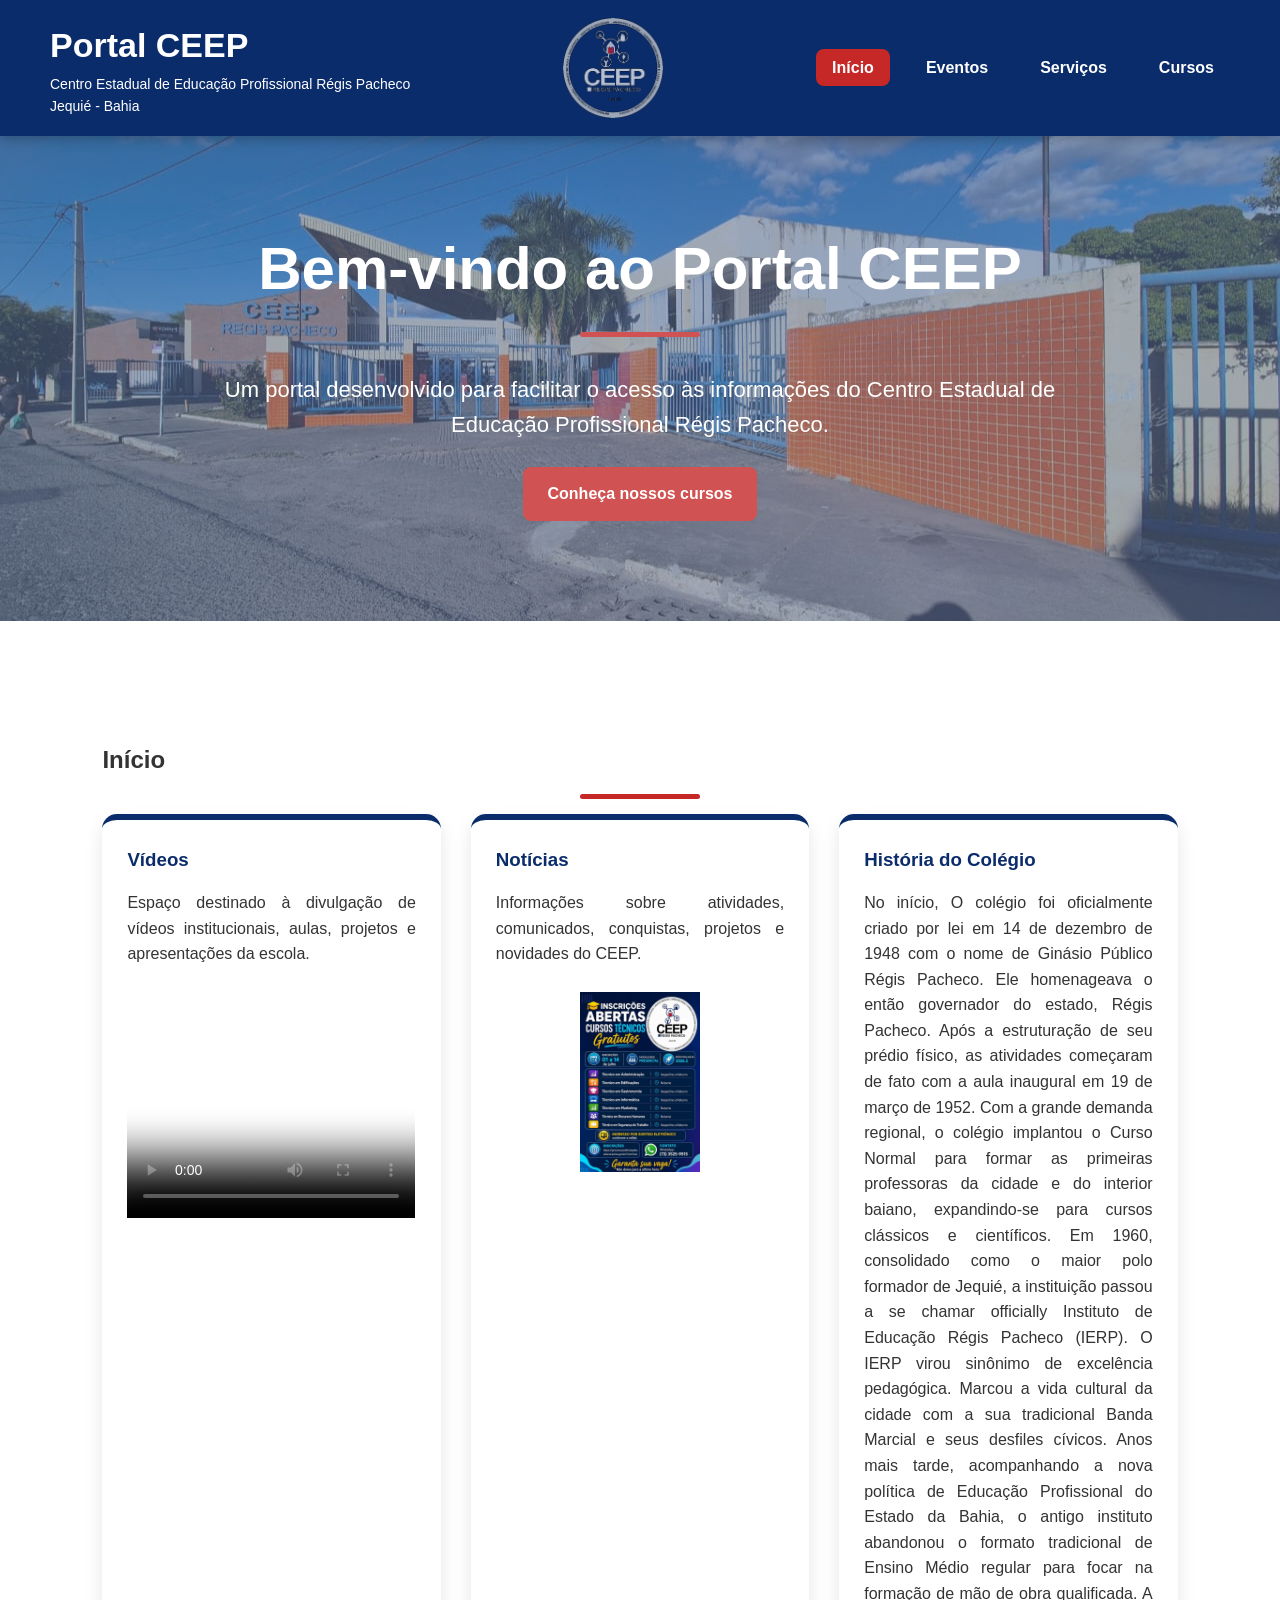
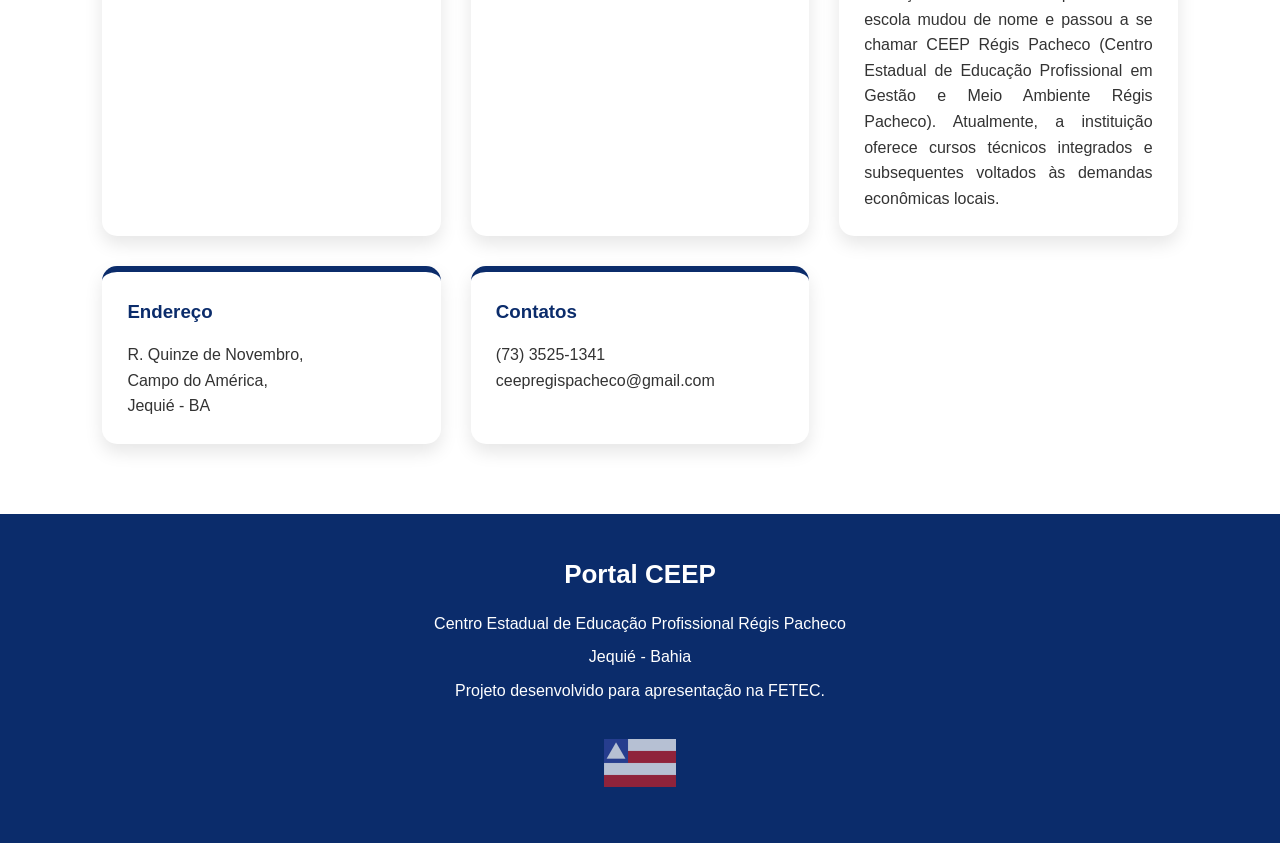
==== index.html @ f46e43cb "Inicio modificado" ====
HTML
<!DOCTYPE html>
<html lang="pt-BR">
<head>
    <meta charset="UTF-8">
    <meta name="viewport" content="width=device-width, initial-scale=1.0">
    <title>Portal CEEP - Início</title>
    <link rel="stylesheet" href="stylepc.css">
</head>
<body>

    <header>
        <div class="logo">
            <h1>Portal CEEP</h1>
            <p>Centro Estadual de Educação Profissional Régis Pacheco</p>
            <p>Jequié - Bahia</p>
        </div>

        <img src="ceep-logo.png" alt="Logo do CEEP" class="logo-ceep">

        <nav>
            <ul>
                <li><a href="index.html" class="ativo">Início</a></li>
                <li><a href="eventos.html">Eventos</a></li>
                <li><a href="servicos.html">Serviços</a></li>
                <li><a href="cursos.html">Cursos</a></li>
            </ul>
        </nav>
    </header>

    <section class="banner">
        <h2>Bem-vindo ao Portal CEEP</h2>
        <p>
            Um portal desenvolvido para facilitar o acesso às informações
            do Centro Estadual de Educação Profissional Régis Pacheco.
        </p>
        <a href="cursos.html" class="botao">Conheça nossos cursos</a>
    </section>

    <section id="inicio">
        <h2>Início</h2>

        <div class="cards">

            <div class="card">
                <h3>Vídeos</h3>
                <p>
                    Espaço destinado à divulgação de vídeos institucionais,
                    aulas, projetos e apresentações da escola.
                </p>
                <br><br>
                <video width="100%" height="200" controls poster="capa.jpg">
                    <source src="tiago.mp4" type="video/mp4">
                    <source src="meu-video.webm" type="video/webm">
                </video>
            </div>

            <div class="card">
                <h3>Notícias</h3>
                <p>
                    Informações sobre atividades, comunicados, conquistas,
                    projetos e novidades do CEEP.
                </p>
                <br>
                <img src="ceep-noticias.jpeg" alt="Notícias" class="imagem-noticia">
            </div>

            <div class="card">
                <h3>História do Colégio</h3>
                <p>
                    No início, O colégio foi oficialmente criado por lei em 14 de dezembro de 1948 com o nome de Ginásio Público Régis Pacheco.
                    Ele homenageava o então governador do estado, Régis Pacheco. Após a estruturação de seu prédio físico, as atividades começaram de fato com a aula inaugural em 19 de março de 1952. 
                    Com a grande demanda regional, o colégio implantou o Curso Normal para formar as primeiras professoras da cidade e do interior baiano, expandindo-se para cursos clássicos e científicos. 
                    Em 1960, consolidado como o maior polo formador de Jequié, a instituição passou a se chamar officially Instituto de Educação Régis Pacheco (IERP). 
                    O IERP virou sinônimo de excelência pedagógica. Marcou a vida cultural da cidade com a sua tradicional Banda Marcial e seus desfiles cívicos. 
                    Anos mais tarde, acompanhando a nova política de Educação Profissional do Estado da Bahia, o antigo instituto abandonou o formato tradicional de Ensino Médio regular para focar na formação de mão de obra qualificada. 
                    A escola mudou de nome e passou a se chamar CEEP Régis Pacheco (Centro Estadual de Educação Profissional em Gestão e Meio Ambiente Régis Pacheco).
                    Atualmente, a instituição oferece cursos técnicos integrados e subsequentes voltados às demandas econômicas locais.
                </p>
            </div>

            <div class="card">
                <h3>Endereço</h3>
                <p>
                    R. Quinze de Novembro,<br>
                    Campo do América,<br> 
                    Jequié - BA
                </p>
            </div>

            <div class="card">
                <h3>Contatos</h3>
                <p>(73) 3525-1341</p>
                <p>ceepregispacheco@gmail.com</p>
            </div>

        </div>
    </section>

    <footer>
        <h3>Portal CEEP</h3>
        <p>Centro Estadual de Educação Profissional Régis Pacheco</p>
        <p>Jequié - Bahia</p>
        <p>Projeto desenvolvido para apresentação na FETEC.</p>
        <img src="bandeira-bahia.png" alt="Bandeira do Estado da Bahia" class="bandeira-bahia">
    </footer>

</body>
</html>
---- stylepc.css ----
* {
    margin: 0;
    padding: 0;
    box-sizing: border-box;
    font-family: Arial, Helvetica, sans-serif;
}

html {
    scroll-behavior: smooth;
}

body {
    background: #ffffff;
    color: #333;
    line-height: 1.6;
}

/* Cabeçalho */
header {
    position: fixed;
    top: 0;
    width: 100%;
    background: #0B2C6B;
    color: #fff;
    display: flex;
    justify-content: space-between;
    align-items: center;
    padding: 18px 50px;
    box-shadow: 0 3px 12px rgba(0,0,0,.25);
    z-index: 1000;
}

.logo h1 {
    font-size: 34px;
}

.logo p {
    font-size: 14px;
}

.logo-ceep {
    width: 100px;
    height: 100px;
    object-fit: contain;
    display: block;
    opacity: 0.7;
}

/* Navegação */
nav ul {
    list-style: none;
    display: flex;
    gap: 20px;
}

nav a {
    color: white;
    text-decoration: none;
    font-weight: bold;
    padding: 10px 16px;
    border-radius: 8px;
    transition: .3s;
}

nav a:hover,
nav a.ativo {
    background: #C62828;
}

/* Banner Principal */
.banner {
    margin-top: 95px;
    height: 500px;
    background: linear-gradient(rgba(11,44,107,.45), rgba(11,44,107,.45)), 
    url("ceep.jpeg");
    opacity: 0.8;
    
    background-size: cover;
    background-position: center;
    
    display: flex;
    flex-direction: column;
    justify-content: center;
    align-items: center;
    
    text-align: center;
    color: white;
    padding: 30px;
}

.banner h2 {
    font-size: 60px;
    margin-bottom: 20px;
    color: white;
}

.banner p {
    font-size: 22px;
    max-width: 850px;
}

/* Espaçamento e Estilo das Seções */
section {
    padding: 120px 8% 70px 8%;
}

section:not(.banner):nth-child(even){
    background:#f5f7fb;
}
}

section h2 {
    text-align: center;
    color: #0B2C6B;
    font-size: 38px;
    margin-bottom: 50px;
}

section h2::after {
    content: "";
    display: block;
    width: 120px;
    height: 5px;
    background: #C62828;
    margin: 15px auto;
    border-radius: 10px;
}

/* Grid de Cartões */
.cards {
    display: grid;
    grid-template-columns: repeat(auto-fit, minmax(300px, 1fr));
    gap: 30px;
}

.card {
    background: white;
    border-top: 6px solid #0B2C6B;
    border-radius: 15px;
    padding: 25px;
    box-shadow: 0 8px 18px rgba(0,0,0,.10);
    transition: .3s;
}

.card:hover {
    transform: translateY(-8px);
    border-top: 6px solid #C62828;
    box-shadow: 0 12px 25px rgba(0,0,0,.18);
}

.card h3 {
    color: #0B2C6B;
    margin-bottom: 15px;
}

.card p {
    text-align: justify;
}

/* Imagens das Notícias */
.imagem-noticia {
    width: 100%;
    height: 180px;
    object-fit: contain;
    border-radius: 10px;
    margin-bottom: 15px;
}

/* Botões Genericos */
.botao {
    display: inline-block;
    margin-top: 25px;
    background: #C62828;
    color: white;
    text-decoration: none;
    padding: 14px 25px;
    border-radius: 8px;
    transition: .3s;
    font-weight: bold;
    border: none;
    cursor: pointer;
}

.botao:hover {
    background: #0B2C6B;
}

/* Botões das Modalidades */
.modalidade {
    background-color: #123875;
    color: white;
}

.modalidade:hover {
    background-color: #0b2855;
}

/* Rodapé */
footer {
    background: #0B2C6B;
    color: white;
    text-align: center;
    padding: 40px;
}

footer h3 {
    font-size: 26px;
    margin-bottom: 15px;
}

footer p {
    margin: 8px 0;
}

.bandeira-bahia {
    width: 80px;
    height: auto;
    display: block;
    margin: 20px auto 0;
    opacity: 0.7;
}

/* Barra de Rolagem Personalizada */
::-webkit-scrollbar {
    width: 10px;
}

::-webkit-scrollbar-track {
    background: #eee;
}

::-webkit-scrollbar-thumb {
    background: #0B2C6B;
}

::-webkit-scrollbar-thumb:hover {
    background: #C62828;
}

/* Responsividade */
@media (max-width: 900px) {
    header {
        height: auto;
        flex-direction: column;
        padding: 20px;
    }

    nav ul {
        flex-wrap: wrap;
        justify-content: center;
        margin-top: 20px;
    }

    .banner {
        margin-top: 180px;
    }

    .banner h2 {
        font-size: 38px;
    }

    .banner p {
        font-size: 18px;
    }

    section {
        padding: 50px 20px;
    }

    .cards {
        grid-template-columns: repeat(2, 1fr);
    }
}

@media (max-width: 600px) {
    .cards {
        grid-template-columns: 1fr;
    }
}
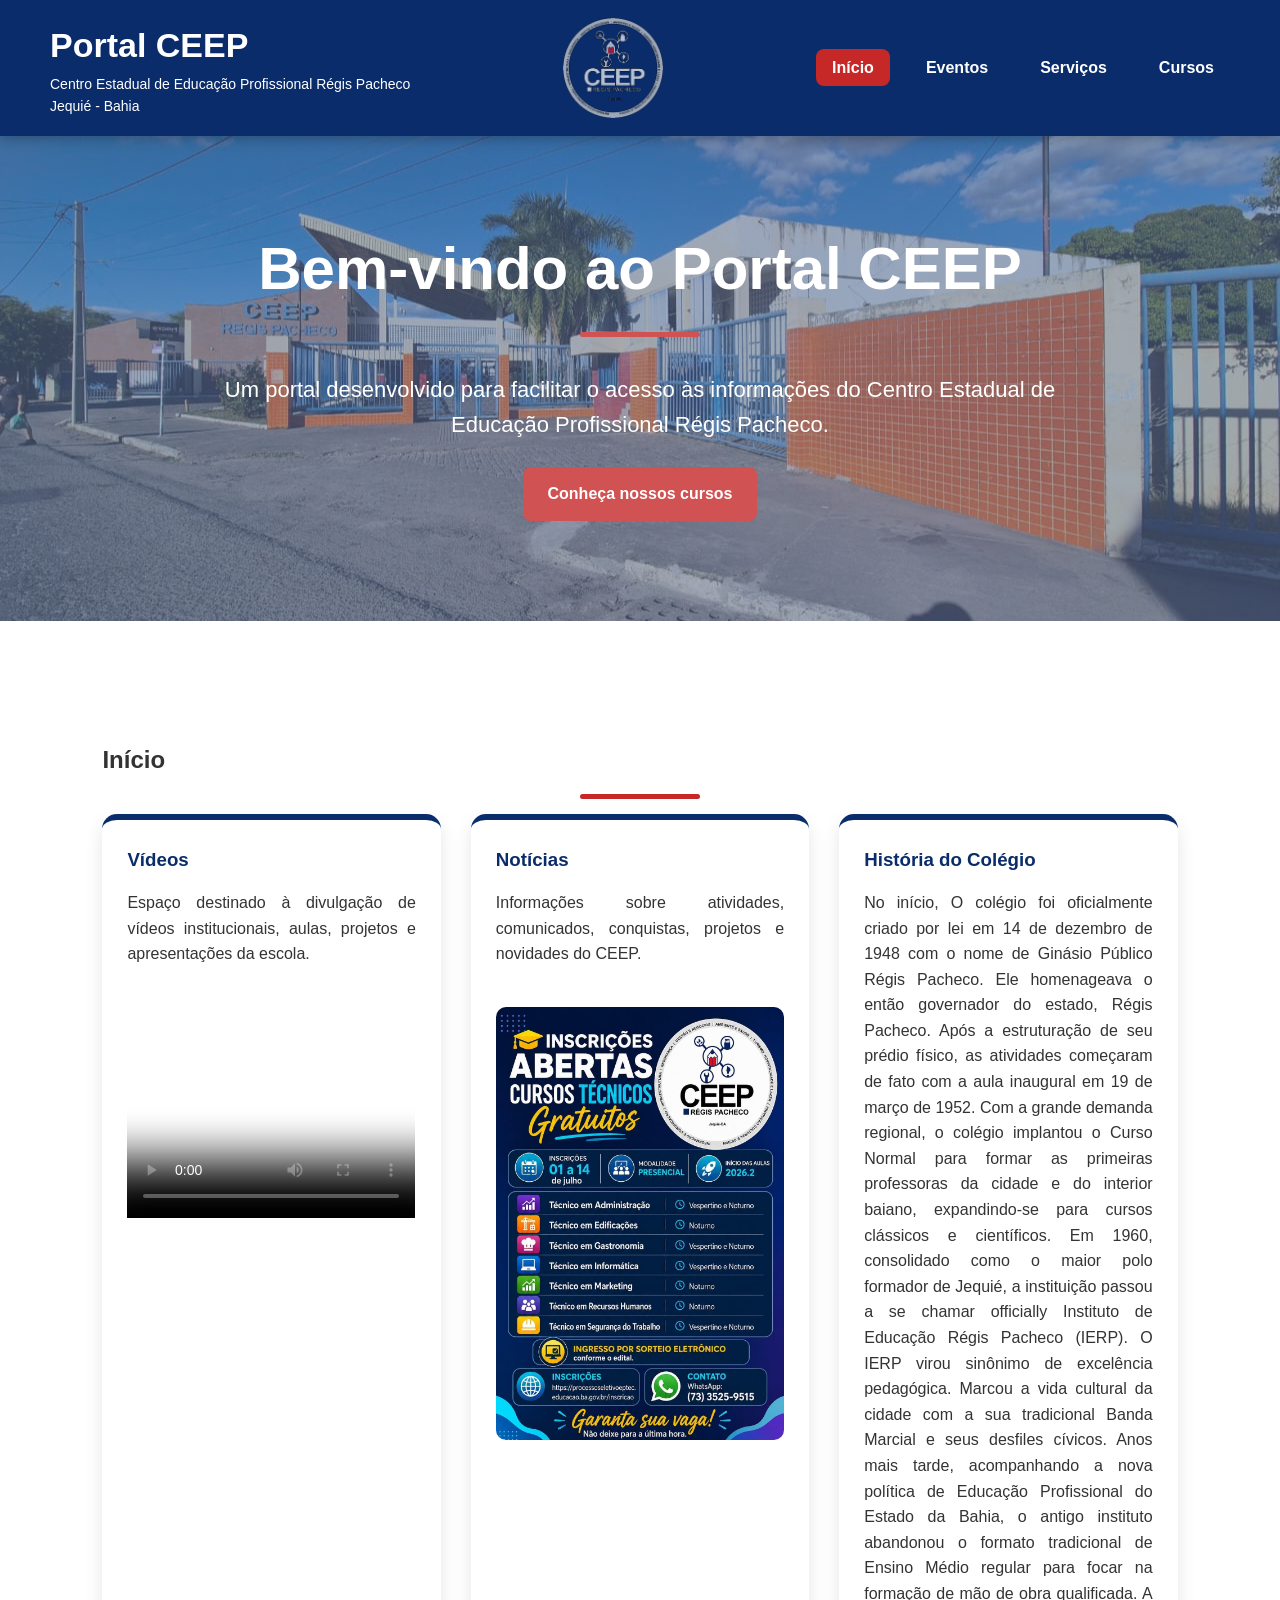
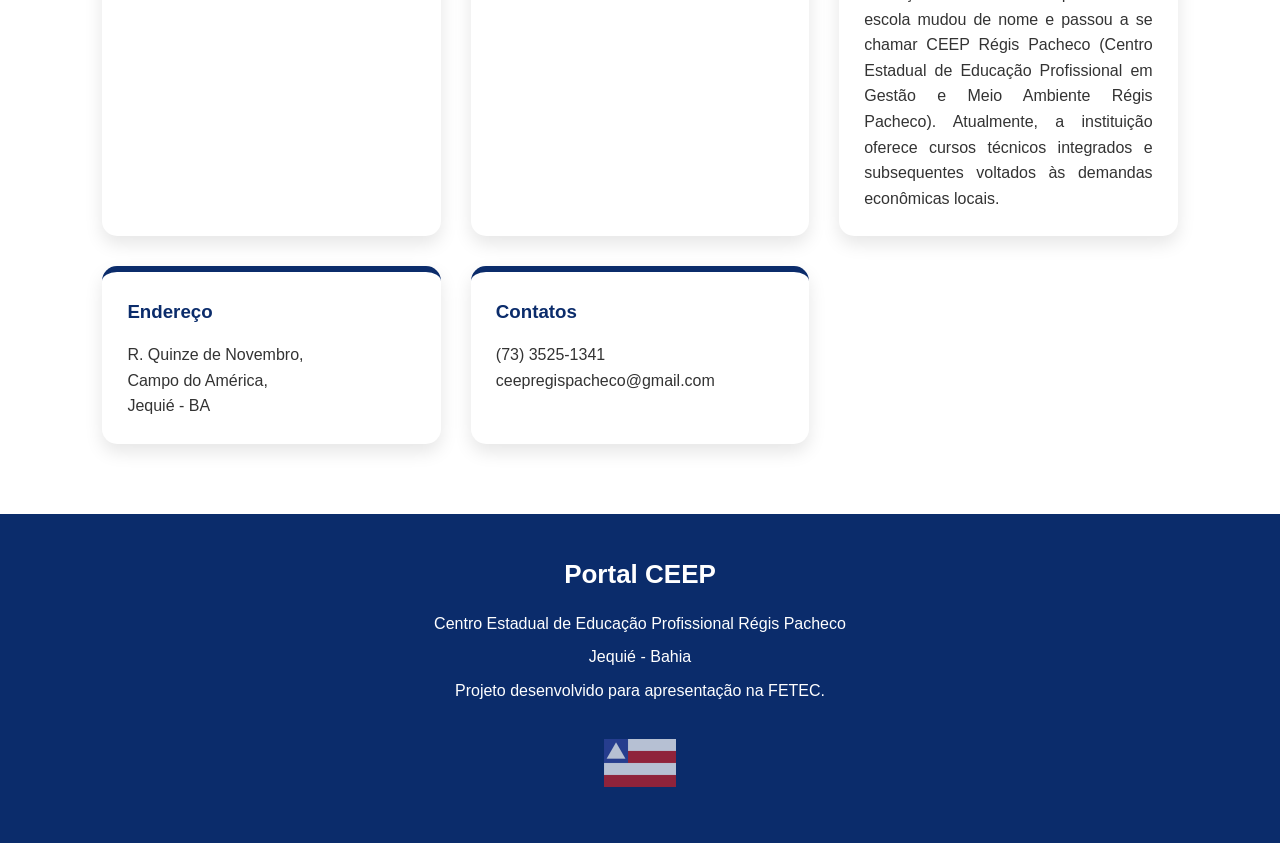
==== commit 8e9e8f2f: "Organiza arquivos do projeto na pasta assets" ====
--- a/index.html
+++ b/index.html
@@ -50,7 +50,7 @@
                 </p>
                 <br><br>
                 <video width="100%" height="200" controls poster="capa.jpg">
-                    <source src="tiago.mp4" type="video/mp4">
+                    <source src="assets/media/tiago.mp4" type="video/mp4">
                     <source src="meu-video.webm" type="video/webm">
                 </video>
             </div>
@@ -62,7 +62,7 @@
                     projetos e novidades do CEEP.
                 </p>
                 <br>
-                <img src="ceep-noticias.jpeg" alt="Notícias" class="imagem-noticia">
+                <img src="assets/img/ceep-noticias.jpeg" alt="Notícias" class="imagem-noticia">
             </div>
 
             <div class="card">
@@ -102,7 +102,7 @@
         <p>Centro Estadual de Educação Profissional Régis Pacheco</p>
         <p>Jequié - Bahia</p>
         <p>Projeto desenvolvido para apresentação na FETEC.</p>
-        <img src="bandeira-bahia.png" alt="Bandeira do Estado da Bahia" class="bandeira-bahia">
+        <img src="assets/img/bandeira-bahia.png" alt="Bandeira do Estado da Bahia" class="bandeira-bahia">
     </footer>
 
 </body>
--- a/stylepc.css
+++ b/stylepc.css
@@ -159,12 +159,13 @@
 
 /* Imagens das Notícias */
 .imagem-noticia {
-    width: 100%;
-    height: 180px;
-    object-fit: contain;
-    border-radius: 10px;
-    margin-bottom: 15px;
-}
+    width: 100%;           /* Ocupa toda a largura disponível do card */
+    height: auto;          /* Deixa a altura se ajustar proporcionalmente */
+    display: block;        /* Remove espaços indesejados abaixo da imagem */
+    border-radius: 10px;  /* Mantém as bordas arredondadas */
+    margin-top: 15px; ;
+}
+
 
 /* Botões Genericos */
 .botao {
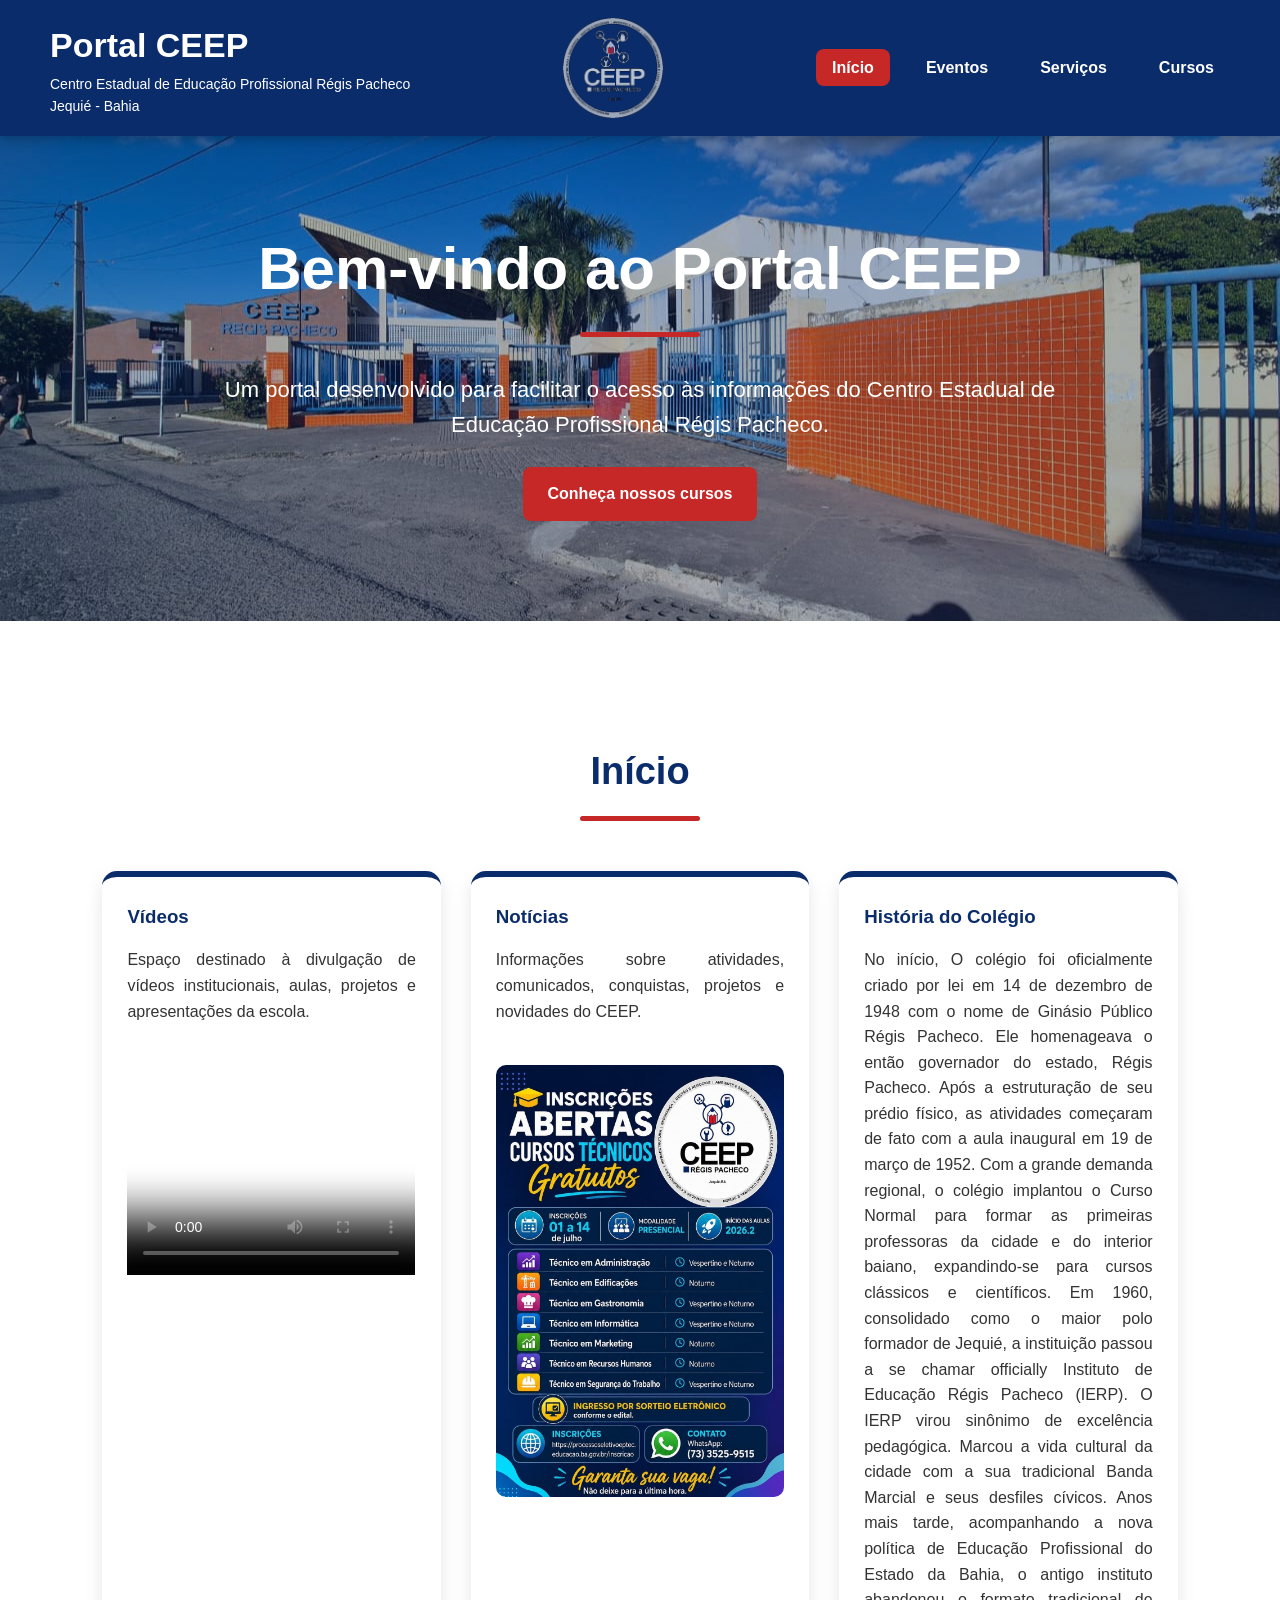
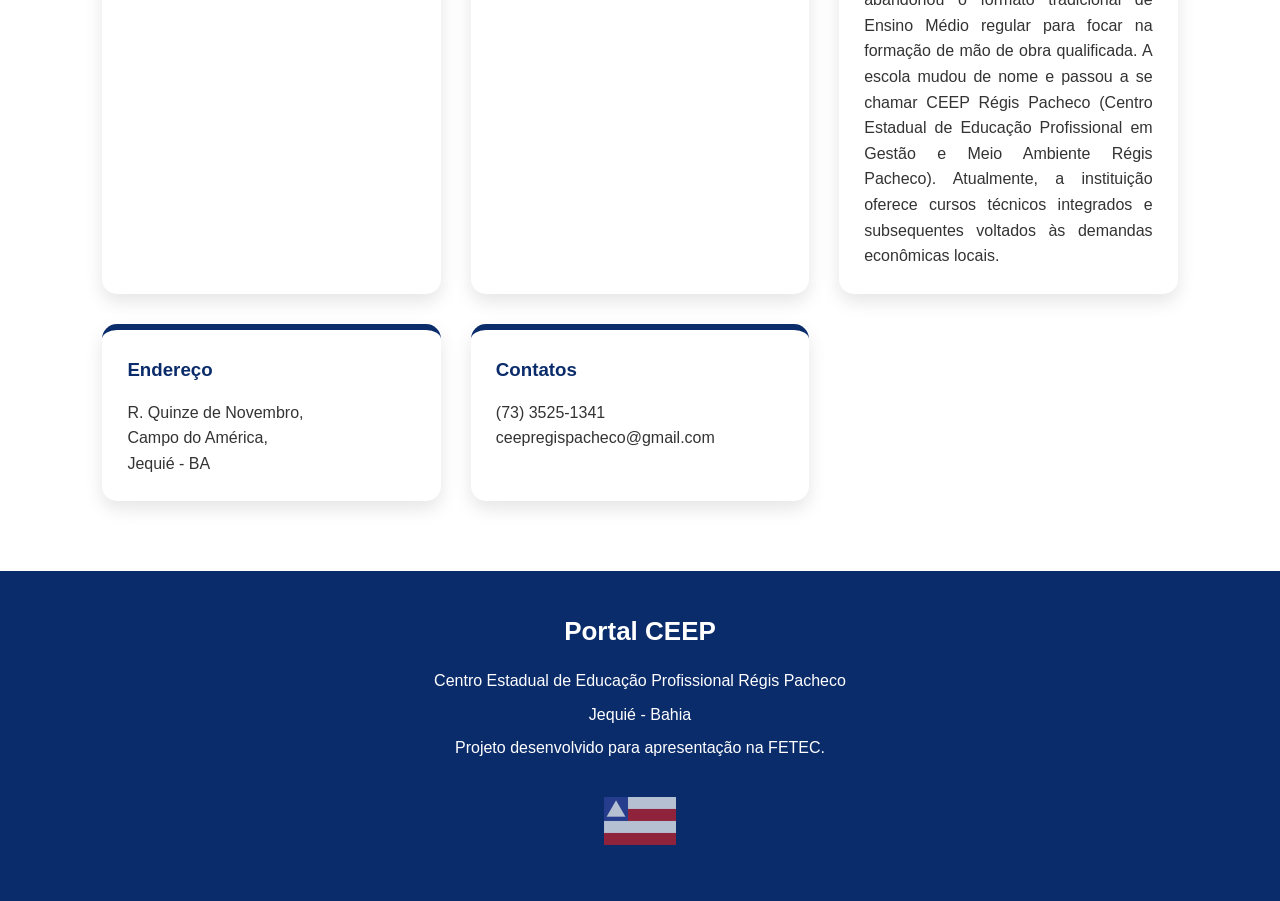
==== commit 9227a1be: "Ajusta imagem e transparência do banner principal" ====
--- a/index.html
+++ b/index.html
@@ -5,7 +5,7 @@
     <meta charset="UTF-8">
     <meta name="viewport" content="width=device-width, initial-scale=1.0">
     <title>Portal CEEP - Início</title>
-    <link rel="stylesheet" href="stylepc.css">
+    <link rel="stylesheet" href="assets/css/stylepc.css">
 </head>
 <body>
 
@@ -16,7 +16,7 @@
             <p>Jequié - Bahia</p>
         </div>
 
-        <img src="ceep-logo.png" alt="Logo do CEEP" class="logo-ceep">
+        <img src="assets/img/ceep-logo.png" alt="Logo do CEEP" class="logo-ceep">
 
         <nav>
             <ul>
--- a/assets/css/stylepc.css
+++ b/assets/css/stylepc.css
@@ -0,0 +1,282 @@
+* {
+    margin: 0;
+    padding: 0;
+    box-sizing: border-box;
+    font-family: Arial, Helvetica, sans-serif;
+}
+
+html {
+    scroll-behavior: smooth;
+}
+
+body {
+    background: #ffffff;
+    color: #333;
+    line-height: 1.6;
+}
+
+/* Cabeçalho */
+header {
+    position: fixed;
+    top: 0;
+    width: 100%;
+    background: #0B2C6B;
+    color: #fff;
+    display: flex;
+    justify-content: space-between;
+    align-items: center;
+    padding: 18px 50px;
+    box-shadow: 0 3px 12px rgba(0,0,0,.25);
+    z-index: 1000;
+}
+
+.logo h1 {
+    font-size: 34px;
+}
+
+.logo p {
+    font-size: 14px;
+}
+
+.logo-ceep {
+    width: 100px;
+    height: 100px;
+    object-fit: contain;
+    display: block;
+    opacity: 0.7;
+}
+
+/* Navegação */
+nav ul {
+    list-style: none;
+    display: flex;
+    gap: 20px;
+}
+
+nav a {
+    color: white;
+    text-decoration: none;
+    font-weight: bold;
+    padding: 10px 16px;
+    border-radius: 8px;
+    transition: .3s;
+}
+
+nav a:hover,
+nav a.ativo {
+    background: #C62828;
+}
+
+/* Banner Principal */
+.banner {
+    margin-top: 95px;
+    height: 500px;
+
+    background-image: linear-gradient(
+            rgba(11, 44, 107, 0.33),
+            rgba(11, 44, 107, 0.33)
+        ),
+    url("../img/ceep.jpeg");
+
+    background-size: cover;
+    background-position: center;
+
+    display: flex;
+    flex-direction: column;
+    justify-content: center;
+    align-items: center;
+
+    text-align: center;
+    color: white;
+    padding: 30px;
+}
+
+.banner h2 {
+    font-size: 60px;
+    margin-bottom: 20px;
+    color: white;
+}
+
+.banner p {
+    font-size: 22px;
+    max-width: 850px;
+}
+
+/* Espaçamento e Estilo das Seções */
+section {
+    padding: 120px 8% 70px 8%;
+}
+
+section:not(.banner):nth-child(even){
+    background:#f5f7fb;
+}
+
+section h2 {
+    text-align: center;
+    color: #0B2C6B;
+    font-size: 38px;
+    margin-bottom: 50px;
+}
+
+section h2::after {
+    content: "";
+    display: block;
+    width: 120px;
+    height: 5px;
+    background: #C62828;
+    margin: 15px auto;
+    border-radius: 10px;
+}
+
+/* Grid de Cartões */
+.cards {
+    display: grid;
+    grid-template-columns: repeat(auto-fit, minmax(300px, 1fr));
+    gap: 30px;
+}
+
+.card {
+    background: white;
+    border-top: 6px solid #0B2C6B;
+    border-radius: 15px;
+    padding: 25px;
+    box-shadow: 0 8px 18px rgba(0,0,0,.10);
+    transition: .3s;
+}
+
+.card:hover {
+    transform: translateY(-8px);
+    border-top: 6px solid #C62828;
+    box-shadow: 0 12px 25px rgba(0,0,0,.18);
+}
+
+.card h3 {
+    color: #0B2C6B;
+    margin-bottom: 15px;
+}
+
+.card p {
+    text-align: justify;
+}
+
+/* Imagens das Notícias */
+.imagem-noticia {
+    width: 100%;           /* Ocupa toda a largura disponível do card */
+    height: auto;          /* Deixa a altura se ajustar proporcionalmente */
+    display: block;        /* Remove espaços indesejados abaixo da imagem */
+    border-radius: 10px;  /* Mantém as bordas arredondadas */
+    margin-top: 15px; ;
+}
+
+
+/* Botões Genericos */
+.botao {
+    display: inline-block;
+    margin-top: 25px;
+    background: #C62828;
+    color: white;
+    text-decoration: none;
+    padding: 14px 25px;
+    border-radius: 8px;
+    transition: .3s;
+    font-weight: bold;
+    border: none;
+    cursor: pointer;
+}
+
+.botao:hover {
+    background: #0B2C6B;
+}
+
+/* Botões das Modalidades */
+.modalidade {
+    background-color: #123875;
+    color: white;
+}
+
+.modalidade:hover {
+    background-color: #0b2855;
+}
+
+/* Rodapé */
+footer {
+    background: #0B2C6B;
+    color: white;
+    text-align: center;
+    padding: 40px;
+}
+
+footer h3 {
+    font-size: 26px;
+    margin-bottom: 15px;
+}
+
+footer p {
+    margin: 8px 0;
+}
+
+.bandeira-bahia {
+    width: 80px;
+    height: auto;
+    display: block;
+    margin: 20px auto 0;
+    opacity: 0.7;
+}
+
+/* Barra de Rolagem Personalizada */
+::-webkit-scrollbar {
+    width: 10px;
+}
+
+::-webkit-scrollbar-track {
+    background: #eee;
+}
+
+::-webkit-scrollbar-thumb {
+    background: #0B2C6B;
+}
+
+::-webkit-scrollbar-thumb:hover {
+    background: #C62828;
+}
+
+/* Responsividade */
+@media (max-width: 900px) {
+    header {
+        height: auto;
+        flex-direction: column;
+        padding: 20px;
+    }
+
+    nav ul {
+        flex-wrap: wrap;
+        justify-content: center;
+        margin-top: 20px;
+    }
+
+    .banner {
+        margin-top: 180px;
+    }
+
+    .banner h2 {
+        font-size: 38px;
+    }
+
+    .banner p {
+        font-size: 18px;
+    }
+
+    section {
+        padding: 50px 20px;
+    }
+
+    .cards {
+        grid-template-columns: repeat(2, 1fr);
+    }
+}
+
+@media (max-width: 600px) {
+    .cards {
+        grid-template-columns: 1fr;
+    }
+}
